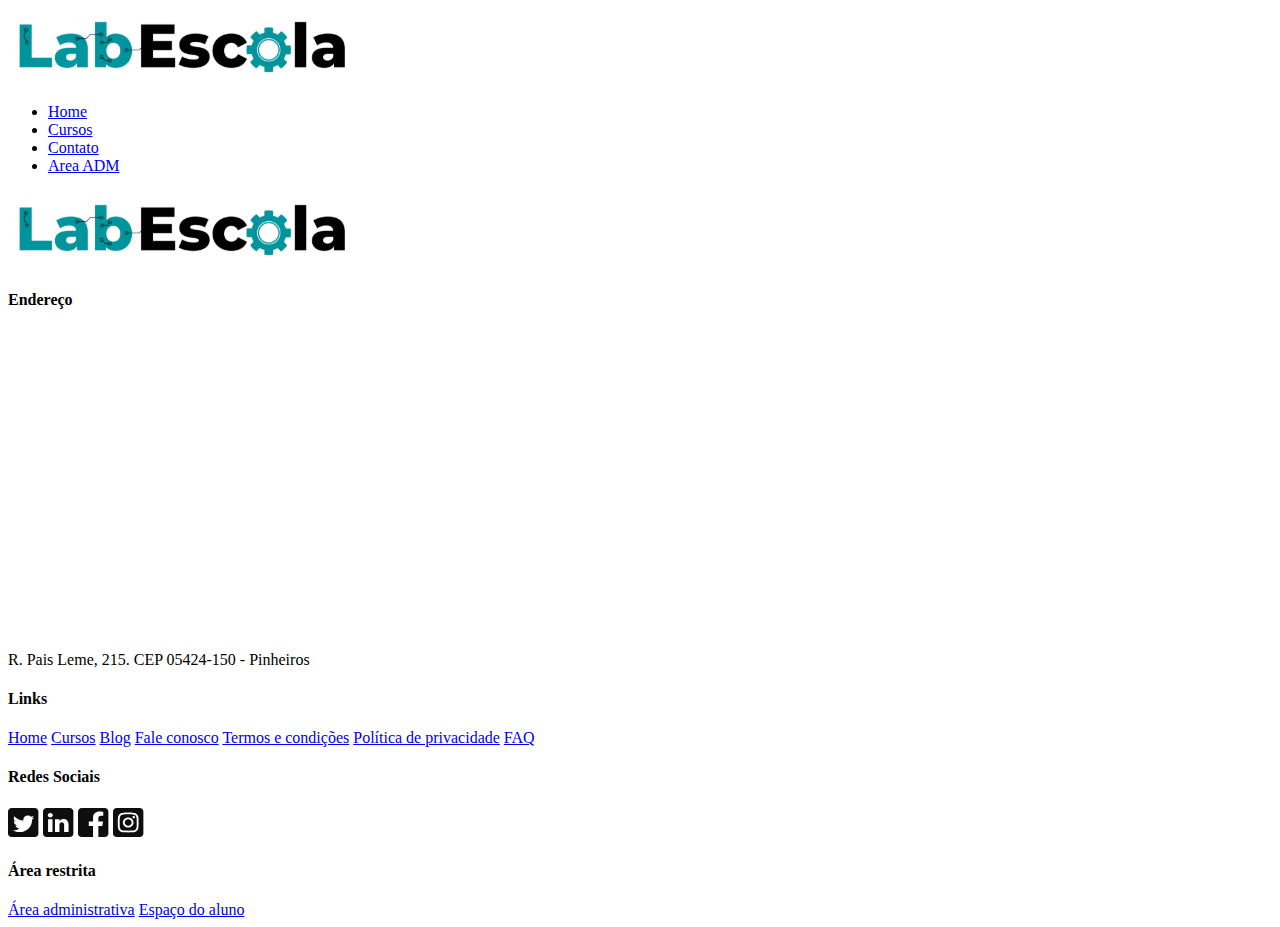
==== area-adm.html @ 89916156 "HTML part 2" ====
<!DOCTYPE html>
<html lang="en">

<head>
    <meta charset="UTF-8">
    <meta http-equiv="X-UA-Compatible" content="IE=edge">
    <meta name="viewport" content="width=device-width, initial-scale=1.0">
    <title>Document</title>
</head>

<body>
    <header>
        <a href="./index.html">
            <img src="./assets/logo-labescola.svg" alt="Logo labEscola">
        </a>
        <nav>
            <ul>
                <li><a href="./index.html">Home</a></li>
                <li><a href="./cursos.html">Cursos</a></li>
                <li><a href="./cotanto.html">Contato</a></li>
                <li><a href="./area-adm.html">Area ADM</a></li>
            </ul>
        </nav>
    </header>
    <main>
        <nav>

        </nav>
        <section>

        </section>
    </main>
    <footer>
        <img src="./assets/logo-labescola.svg" alt="">
        <div>
            <h4>Endereço</h4>
            <iframe
                src="https://www.google.com/maps/embed?pb=!1m14!1m8!1m3!1d29726.95340119853!2d-42.6489185!3d-21.3556549!3m2!1i1024!2i768!4f13.1!3m3!1m2!1s0x94ce57a7c7ace4c3%3A0x586759cab9b5c95a!2sR.%20Pais%20Leme%2C%20215%20-%20Pinheiros%2C%20S%C3%A3o%20Paulo%20-%20SP%2C%2005424-150!5e0!3m2!1spt-BR!2sbr!4v1671233624335!5m2!1spt-BR!2sbr"
                width="400" height="300" style="border:0;" allowfullscreen="" loading="lazy"
                referrerpolicy="no-referrer-when-downgrade"></iframe>
            <p>R. Pais Leme, 215. CEP 05424-150 - Pinheiros</p>
        </div>
        <div>
            <h4>Links</h4>
            <a href="./index.html">Home</a>
            <a href="./cursos.html">Cursos</a>
            <a href="#">Blog</a>
            <a href="./cotanto.html">Fale conosco</a>
            <a href="#">Termos e condições</a>
            <a href="#">Política de privacidade</a>
            <a href="#">FAQ</a>
        </div>
        <div>
            <h4>Redes Sociais</h4>
            <img src="./assets/twitter.svg" alt="Twitter Logo">
            <img src="./assets/linkedin.svg" alt="Linkedin Logo">
            <img src="./assets/facebook.svg" alt="Facebook Logo">
            <img src="./assets/instagram.svg" alt="Instagram Logo">
        </div>
        <div>
            <h4>Área restrita</h4>
            <a href="#">Área administrativa</a>
            <a href="#">Espaço do aluno</a>
        </div>
    </footer>
    <script src="./script.js"></script>
</body>

</html>
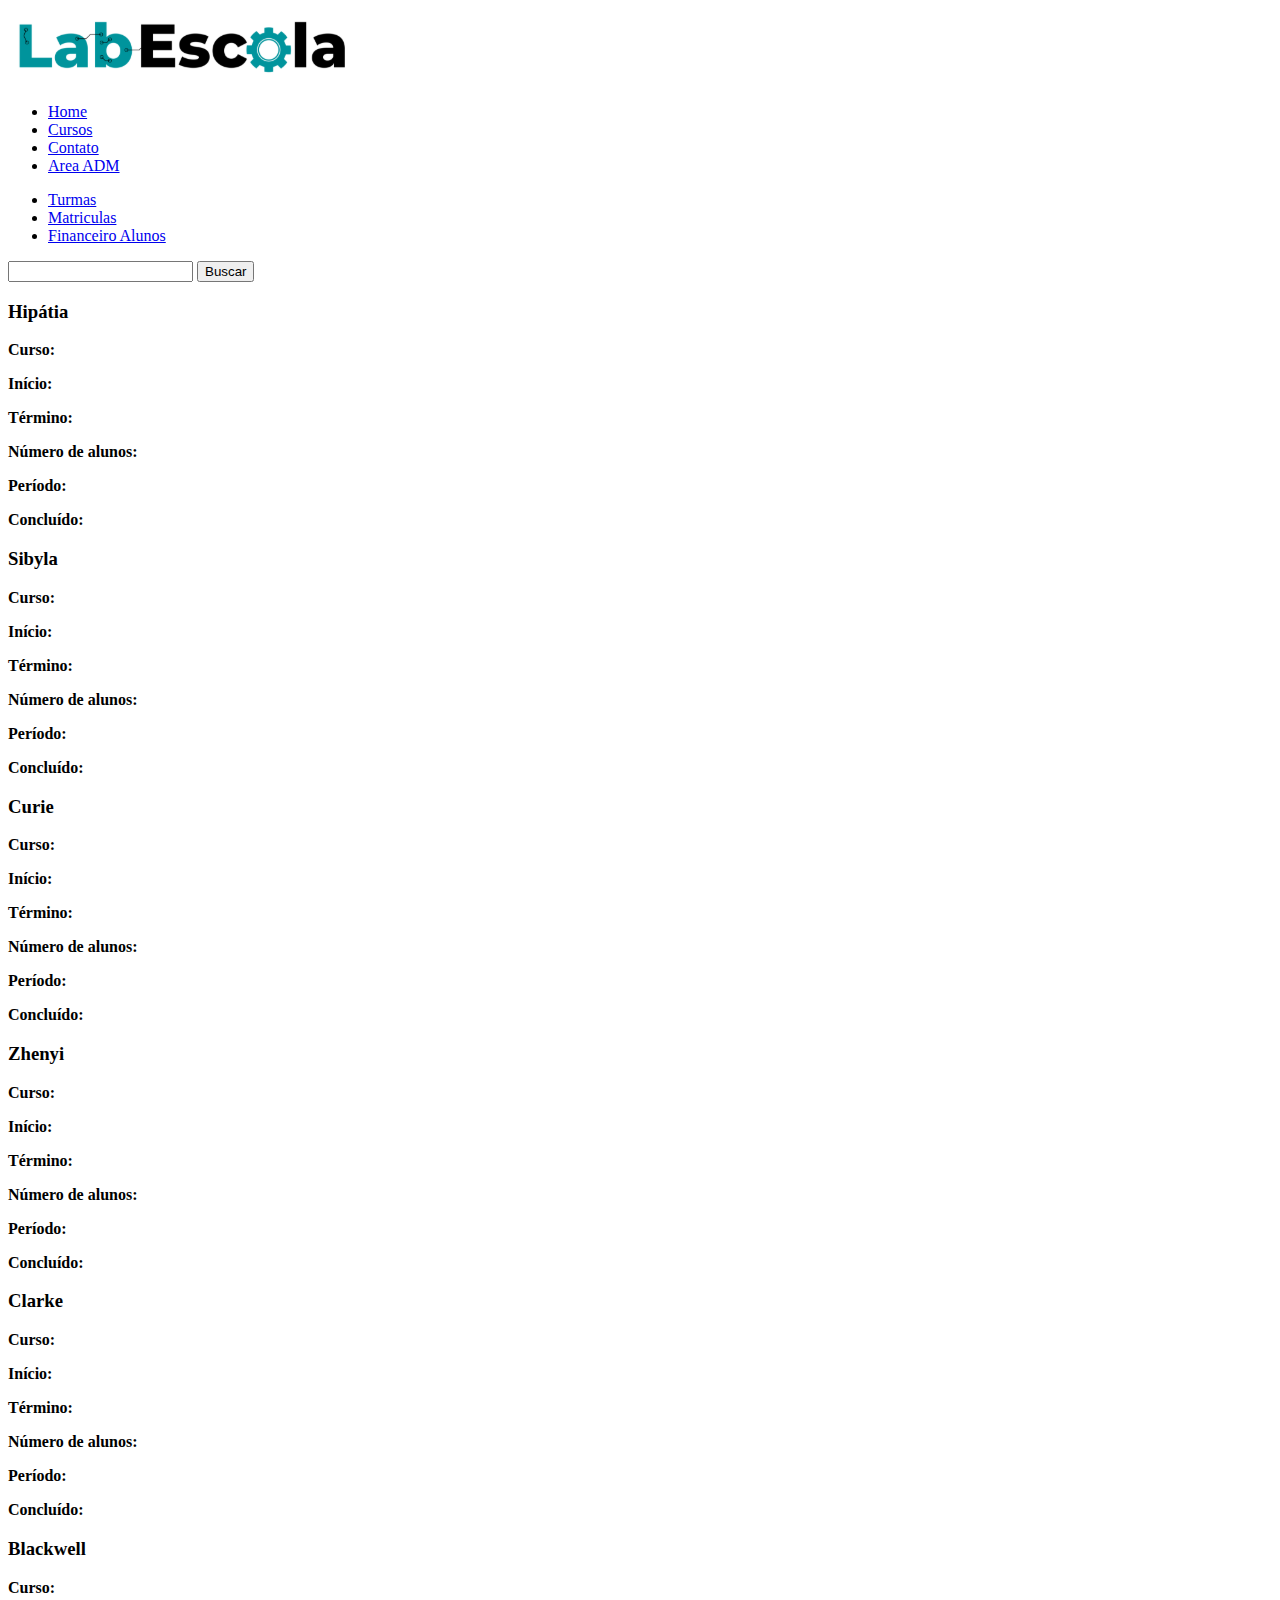
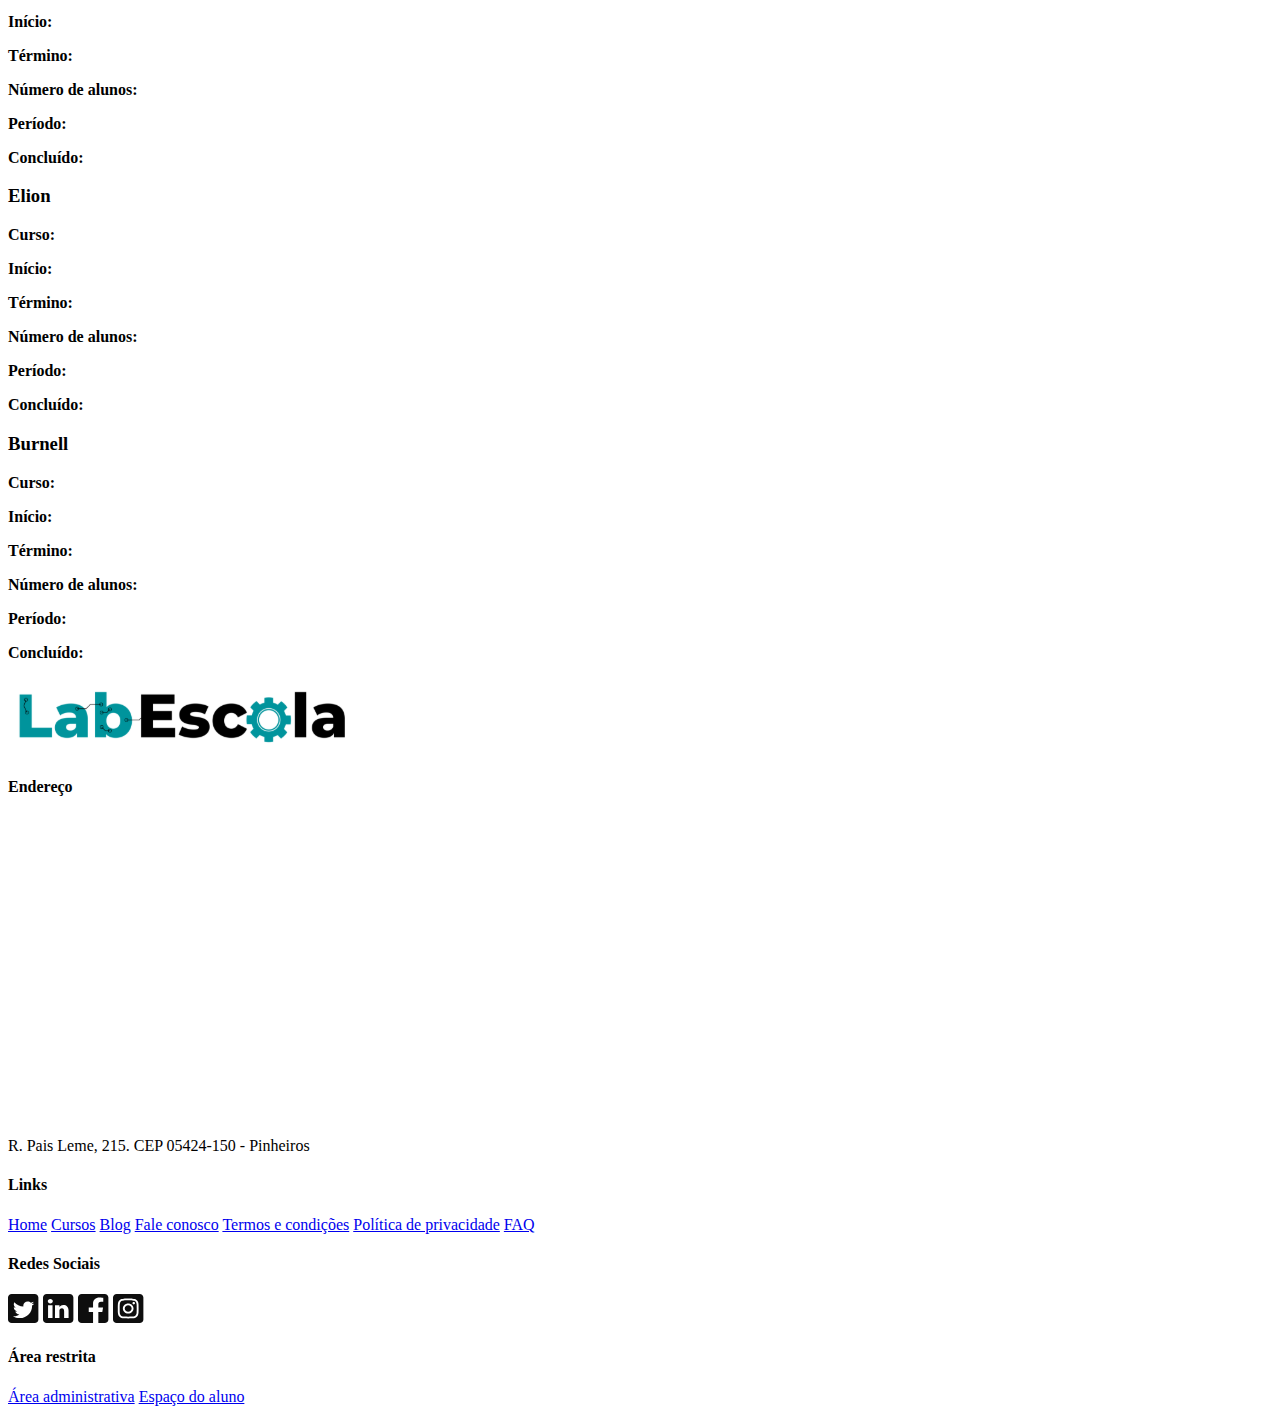
==== commit 0b428457: "change area-adm.html, add financeiro.html and matriculas.html" ====
--- a/area-adm.html
+++ b/area-adm.html
@@ -24,10 +24,87 @@
     </header>
     <main>
         <nav>
-
+            <ul>
+                <li><a href="./area-adm.html">Turmas</a></li>
+                <li><a href="./matriculas.html">Matriculas</a></li>
+                <li><a href="./financeiro.html">Financeiro Alunos</a></li>
+            </ul>
         </nav>
         <section>
-
+            <input type="search" name="search" id="search">
+            <button>Buscar</button>
+            <article>
+                <h3>Hipátia</h3>
+                <p><strong>Curso:</strong></p>
+                <p><strong>Início:</strong></p>
+                <p><strong>Término:</strong></p>
+                <p><strong>Número de alunos:</strong></p>
+                <p><strong>Período:</strong></p>
+                <p><strong>Concluído:</strong></p>
+            </article>
+            <article>
+                <h3>Sibyla</h3>
+                <p><strong>Curso:</strong></p>
+                <p><strong>Início:</strong></p>
+                <p><strong>Término:</strong></p>
+                <p><strong>Número de alunos:</strong></p>
+                <p><strong>Período:</strong></p>
+                <p><strong>Concluído:</strong></p>
+            </article>
+            <article>
+                <h3>Curie</h3>
+                <p><strong>Curso:</strong></p>
+                <p><strong>Início:</strong></p>
+                <p><strong>Término:</strong></p>
+                <p><strong>Número de alunos:</strong></p>
+                <p><strong>Período:</strong></p>
+                <p><strong>Concluído:</strong></p>
+            </article>
+            <article>
+                <h3>Zhenyi</h3>
+                <p><strong>Curso:</strong></p>
+                <p><strong>Início:</strong></p>
+                <p><strong>Término:</strong></p>
+                <p><strong>Número de alunos:</strong></p>
+                <p><strong>Período:</strong></p>
+                <p><strong>Concluído:</strong></p>
+            </article>
+            <article>
+                <h3>Clarke</h3>
+                <p><strong>Curso:</strong></p>
+                <p><strong>Início:</strong></p>
+                <p><strong>Término:</strong></p>
+                <p><strong>Número de alunos:</strong></p>
+                <p><strong>Período:</strong></p>
+                <p><strong>Concluído:</strong></p>
+            </article>
+            <article>
+                <h3>Blackwell</h3>
+                <p><strong>Curso:</strong></p>
+                <p><strong>Início:</strong></p>
+                <p><strong>Término:</strong></p>
+                <p><strong>Número de alunos:</strong></p>
+                <p><strong>Período:</strong></p>
+                <p><strong>Concluído:</strong></p>
+            </article>
+            <article>
+                <h3>Elion</h3>
+                <p><strong>Curso:</strong></p>
+                <p><strong>Início:</strong></p>
+                <p><strong>Término:</strong></p>
+                <p><strong>Número de alunos:</strong></p>
+                <p><strong>Período:</strong></p>
+                <p><strong>Concluído:</strong></p>
+            </article>
+            <article>
+                <h3>Burnell</h3>
+                <p><strong>Curso:</strong></p>
+                <p><strong>Início:</strong></p>
+                <p><strong>Término:</strong></p>
+                <p><strong>Número de alunos:</strong></p>
+                <p><strong>Período:</strong></p>
+                <p><strong>Concluído:</strong></p>
+            </article>
         </section>
     </main>
     <footer>
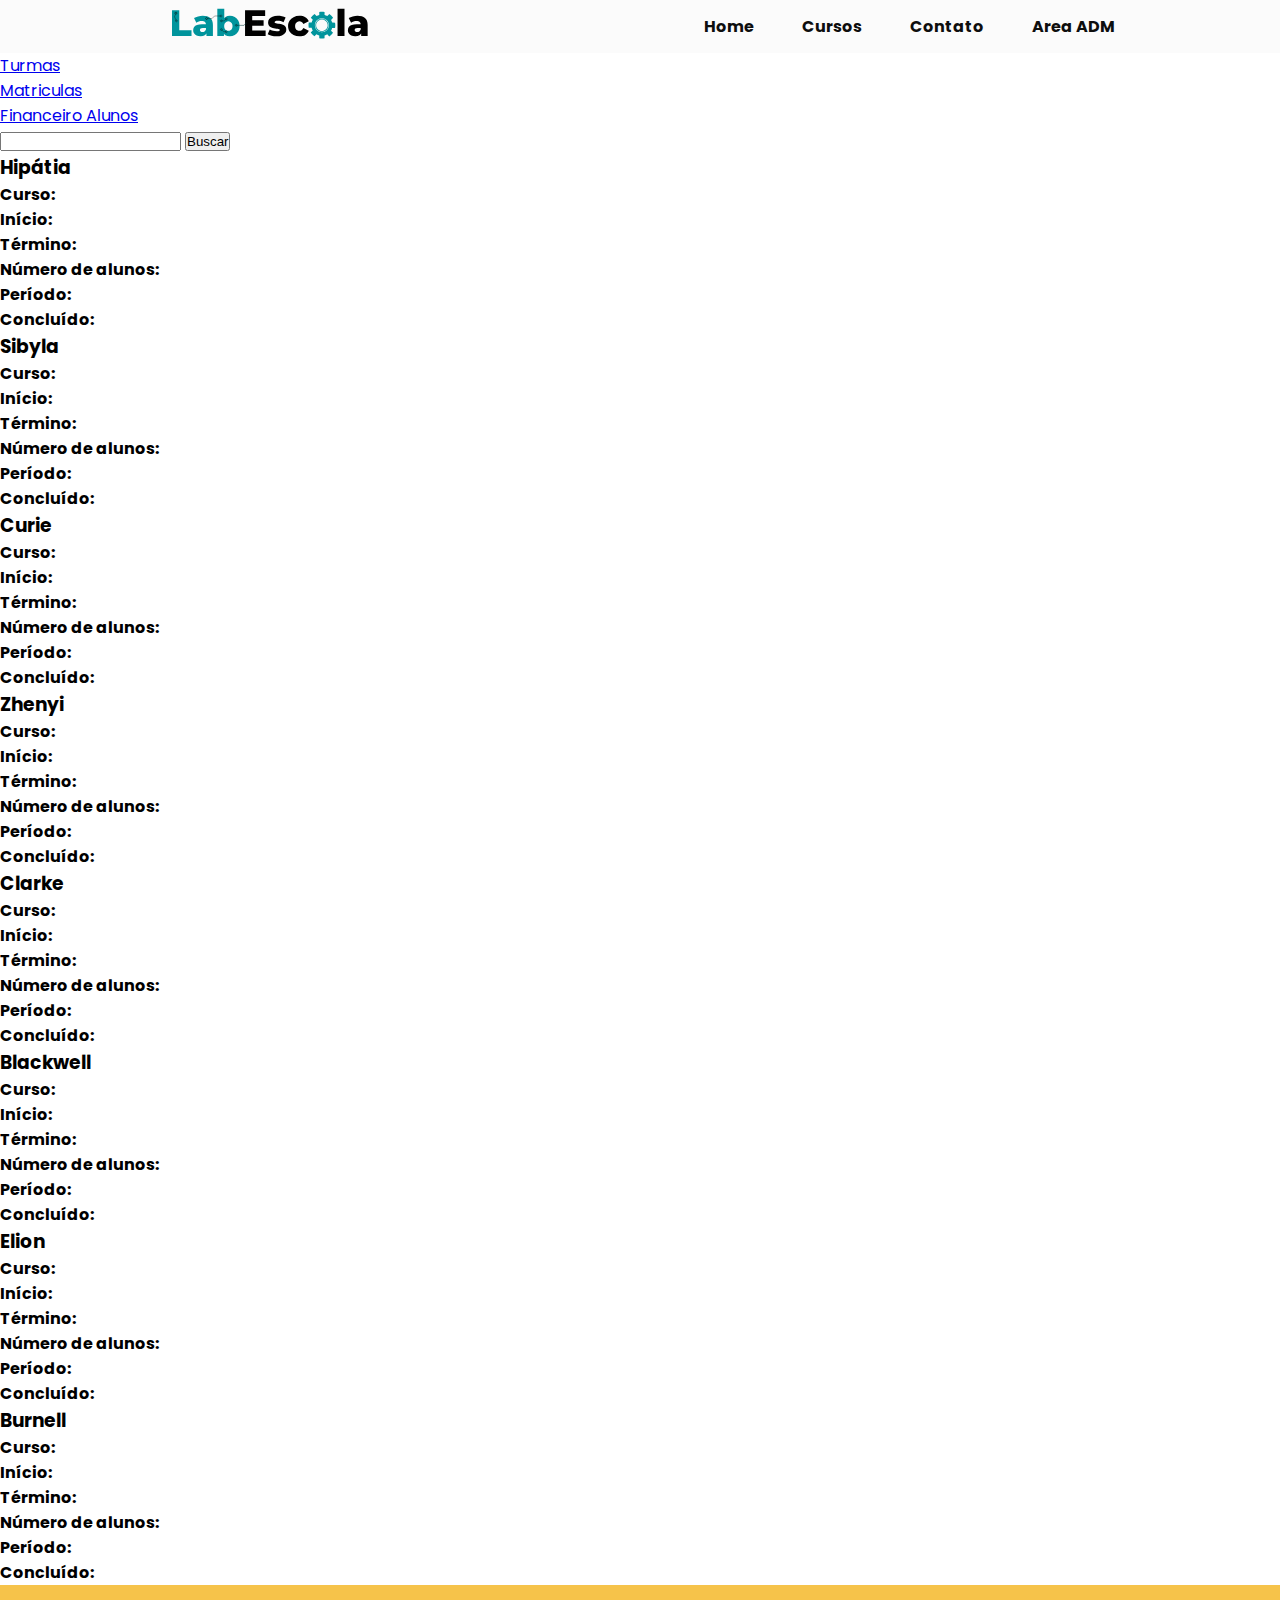
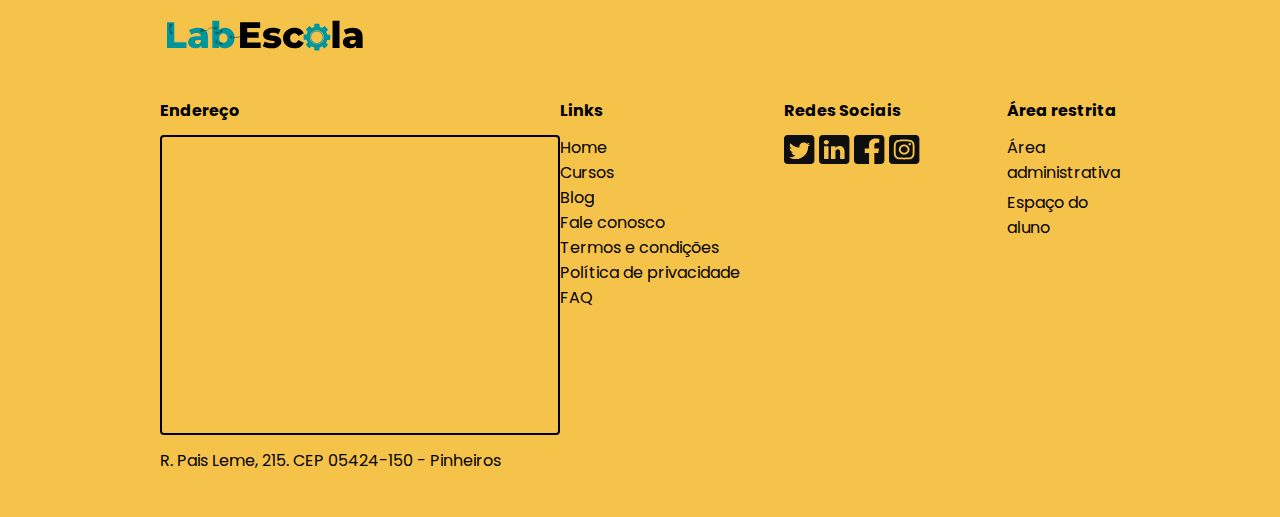
==== commit c13586d4: "footer changes" ====
--- a/area-adm.html
+++ b/area-adm.html
@@ -5,7 +5,11 @@
     <meta charset="UTF-8">
     <meta http-equiv="X-UA-Compatible" content="IE=edge">
     <meta name="viewport" content="width=device-width, initial-scale=1.0">
-    <title>Document</title>
+    <link rel="preconnect" href="https://fonts.googleapis.com">
+    <link rel="preconnect" href="https://fonts.gstatic.com" crossorigin>
+    <link href="https://fonts.googleapis.com/css2?family=Poppins:wght@400;700&display=swap" rel="stylesheet">
+    <link rel="stylesheet" href="./styles/global.css">
+    <title>Área ADM</title>
 </head>
 
 <body>
@@ -108,34 +112,34 @@
         </section>
     </main>
     <footer>
-        <img src="./assets/logo-labescola.svg" alt="">
-        <div>
-            <h4>Endereço</h4>
-            <iframe
-                src="https://www.google.com/maps/embed?pb=!1m14!1m8!1m3!1d29726.95340119853!2d-42.6489185!3d-21.3556549!3m2!1i1024!2i768!4f13.1!3m3!1m2!1s0x94ce57a7c7ace4c3%3A0x586759cab9b5c95a!2sR.%20Pais%20Leme%2C%20215%20-%20Pinheiros%2C%20S%C3%A3o%20Paulo%20-%20SP%2C%2005424-150!5e0!3m2!1spt-BR!2sbr!4v1671233624335!5m2!1spt-BR!2sbr"
-                width="400" height="300" style="border:0;" allowfullscreen="" loading="lazy"
-                referrerpolicy="no-referrer-when-downgrade"></iframe>
-            <p>R. Pais Leme, 215. CEP 05424-150 - Pinheiros</p>
+        <img src="./assets/logo-labescola.svg" alt="Logo LabEscola">
+        <h4>Endereço</h4>
+        <iframe
+            src="https://www.google.com/maps/embed?pb=!1m14!1m8!1m3!1d29726.95340119853!2d-42.6489185!3d-21.3556549!3m2!1i1024!2i768!4f13.1!3m3!1m2!1s0x94ce57a7c7ace4c3%3A0x586759cab9b5c95a!2sR.%20Pais%20Leme%2C%20215%20-%20Pinheiros%2C%20S%C3%A3o%20Paulo%20-%20SP%2C%2005424-150!5e0!3m2!1spt-BR!2sbr!4v1671233624335!5m2!1spt-BR!2sbr"
+            width="400" height="300" style="border:2px solid black; border-radius: 4px;" allowfullscreen=""
+            loading="lazy" referrerpolicy="no-referrer-when-downgrade"></iframe>
+        <p class="adress">R. Pais Leme, 215. CEP 05424-150 - Pinheiros</p>
+        <h4>Links</h4>
+        <div class="footer-links">
+            <ul>
+                <li><a href="./index.html">Home</a></li>
+                <li><a href="./cursos.html">Cursos</a></li>
+                <li><a href="#">Blog</a></li>
+                <li><a href="./cotanto.html">Fale conosco</a></li>
+                <li><a href="#">Termos e condições</a></li>
+                <li><a href="#">Política de privacidade</a></li>
+                <li><a href="#">FAQ</a></li>
+            </ul>
         </div>
-        <div>
-            <h4>Links</h4>
-            <a href="./index.html">Home</a>
-            <a href="./cursos.html">Cursos</a>
-            <a href="#">Blog</a>
-            <a href="./cotanto.html">Fale conosco</a>
-            <a href="#">Termos e condições</a>
-            <a href="#">Política de privacidade</a>
-            <a href="#">FAQ</a>
-        </div>
-        <div>
-            <h4>Redes Sociais</h4>
+        <h4>Redes Sociais</h4>
+        <div class="footer-social-icons">
             <img src="./assets/twitter.svg" alt="Twitter Logo">
             <img src="./assets/linkedin.svg" alt="Linkedin Logo">
             <img src="./assets/facebook.svg" alt="Facebook Logo">
             <img src="./assets/instagram.svg" alt="Instagram Logo">
         </div>
-        <div>
-            <h4>Área restrita</h4>
+        <h4>Área restrita</h4>
+        <div class="footer-area-links">
             <a href="#">Área administrativa</a>
             <a href="#">Espaço do aluno</a>
         </div>
--- a/styles/global.css
+++ b/styles/global.css
@@ -0,0 +1,126 @@
+:root {
+    --black: #0E0E0E;
+    --white: #FBFBFB;
+    --yellow: #F6C34A;
+    --grey: #707070;
+}
+
+* {
+    padding: 0;
+    margin: 0;
+    box-sizing: border-box;
+}
+
+body {
+    font-family: 'Poppins', sans-serif;
+}
+
+/* HEADER */
+
+header {
+    background-color: var(--white);
+    display: flex;
+    justify-content: space-around;
+    align-items: center;
+}
+
+header ul {
+    display: flex;
+    list-style: none;
+    gap: 3em;
+    justify-content: center;
+    align-items: center;
+}
+
+header li a {
+    text-decoration: none;
+    color: var(--black);
+    font-weight: 700;
+    font-size: 1rem;
+}
+
+/* FOOTER */
+
+footer {
+    background-color: var(--yellow);
+    /* height: 30vh; */
+    width: 100%;
+    padding: 0 10em 2em 10em;
+
+    display: grid;
+    grid-template-rows: 1fr .5fr 3fr .5fr;
+    grid-template-columns: 1.5fr 1fr 1fr .5fr;
+    grid-template-areas:
+        " img . . ."
+        "adress-title links-title social-title area-title"
+        "map links social-icons area-icons"
+        "adress . . .";
+    align-content: center;
+    justify-content: center;
+}
+
+footer>img {
+    grid-area: img;
+    align-self: center;
+}
+
+footer>h4:nth-of-type(1) {
+    grid-area: adress-title;
+    align-self: center;
+}
+
+footer>h4:nth-of-type(2) {
+    grid-area: links-title;
+    align-self: center;
+}
+
+footer>h4:nth-of-type(3) {
+    grid-area: social-title;
+    align-self: center;
+}
+
+footer>h4:nth-of-type(4) {
+    grid-area: area-title;
+    align-self: center;
+}
+
+footer iframe {
+    grid-area: map;
+}
+
+.footer-links {
+    grid-area: links;
+    display: flex;
+    flex-direction: column;
+    gap: .3em;
+}
+
+
+.footer-social-icons {
+    grid-area: social-icons;
+}
+
+.footer-area-links {
+    grid-area: area-icons;
+    display: flex;
+    flex-direction: column;
+    gap: .3em;
+}
+
+.adress {
+    grid-area: adress;
+    align-self: center;
+}
+
+footer li {
+    list-style: none;
+}
+
+footer a {
+    text-decoration: none;
+    color: black;
+}
+
+footer a:hover {
+    color: var(--white);
+}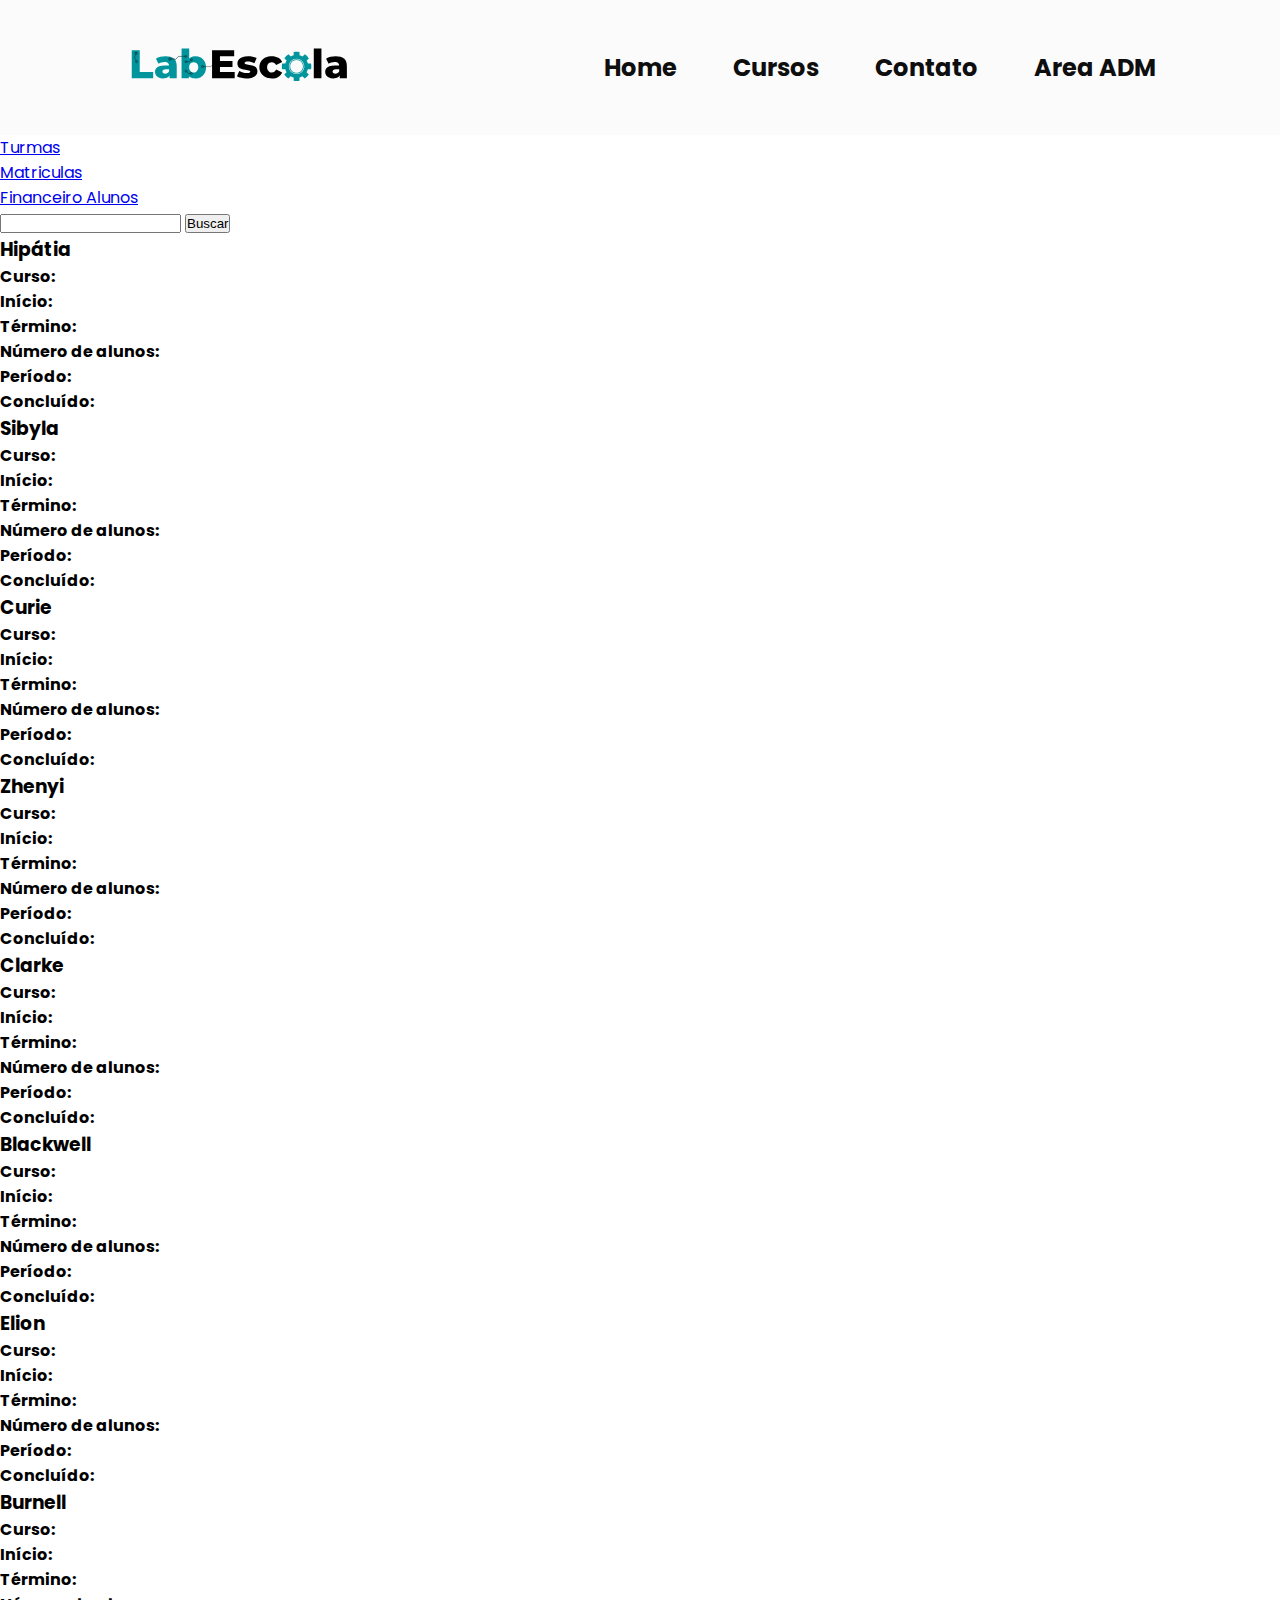
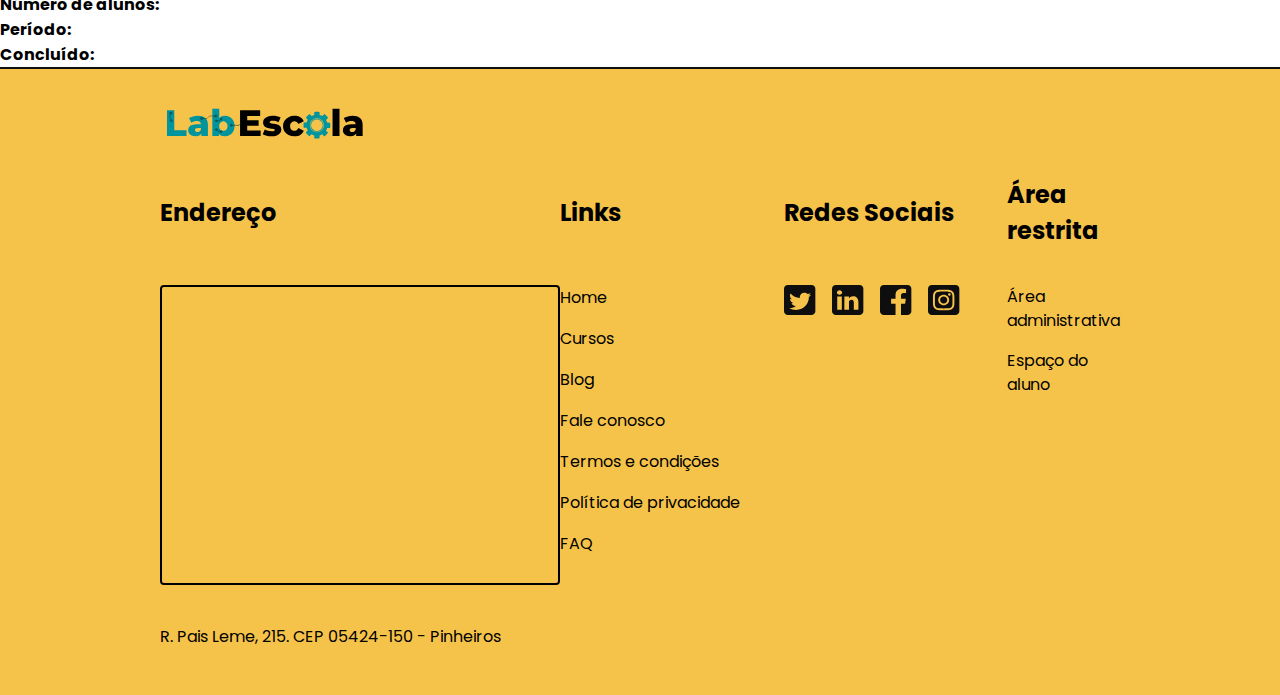
==== commit 72a482e6: "change the header and footer, and home main content" ====
--- a/area-adm.html
+++ b/area-adm.html
@@ -15,13 +15,13 @@
 <body>
     <header>
         <a href="./index.html">
-            <img src="./assets/logo-labescola.svg" alt="Logo labEscola">
+            <img src="./assets/logo-labescola.svg" alt="Logo LabEscola">
         </a>
         <nav>
             <ul>
                 <li><a href="./index.html">Home</a></li>
                 <li><a href="./cursos.html">Cursos</a></li>
-                <li><a href="./cotanto.html">Contato</a></li>
+                <li><a href="./contato.html">Contato</a></li>
                 <li><a href="./area-adm.html">Area ADM</a></li>
             </ul>
         </nav>
@@ -121,7 +121,7 @@
         <p class="adress">R. Pais Leme, 215. CEP 05424-150 - Pinheiros</p>
         <h4>Links</h4>
         <div class="footer-links">
-            <ul>
+            <ul class="links-container">
                 <li><a href="./index.html">Home</a></li>
                 <li><a href="./cursos.html">Cursos</a></li>
                 <li><a href="#">Blog</a></li>
--- a/styles/global.css
+++ b/styles/global.css
@@ -22,12 +22,17 @@
     display: flex;
     justify-content: space-around;
     align-items: center;
+    height: 15vh;
+}
+
+header img {
+    width: 18vw;
 }
 
 header ul {
     display: flex;
     list-style: none;
-    gap: 3em;
+    gap: 3.5em;
     justify-content: center;
     align-items: center;
 }
@@ -36,14 +41,14 @@
     text-decoration: none;
     color: var(--black);
     font-weight: 700;
-    font-size: 1rem;
+    font-size: 1.5rem;
+    line-height: 36px;
 }
 
 /* FOOTER */
 
 footer {
     background-color: var(--yellow);
-    /* height: 30vh; */
     width: 100%;
     padding: 0 10em 2em 10em;
 
@@ -57,11 +62,23 @@
         "adress . . .";
     align-content: center;
     justify-content: center;
+    border-top: 2px solid var(--black);
 }
 
 footer>img {
     grid-area: img;
     align-self: center;
+}
+
+footer h4 {
+    font-size: 1.5rem;
+    line-height: 2.25rem;
+    margin-bottom: 1.5em;
+}
+
+footer a {
+    font-size: 1rem;
+    line-height: 1.5rem;
 }
 
 footer>h4:nth-of-type(1) {
@@ -90,21 +107,30 @@
 
 .footer-links {
     grid-area: links;
+}
+
+.links-container {
     display: flex;
     flex-direction: column;
-    gap: .3em;
+    gap: 1em;
 }
-
 
 .footer-social-icons {
     grid-area: social-icons;
+    display: flex;
+    gap: 1em;
+    align-items: flex-start;
+}
+
+.footer-social-icons img {
+    width: 2rem;
 }
 
 .footer-area-links {
     grid-area: area-icons;
     display: flex;
     flex-direction: column;
-    gap: .3em;
+    gap: 1em;
 }
 
 .adress {
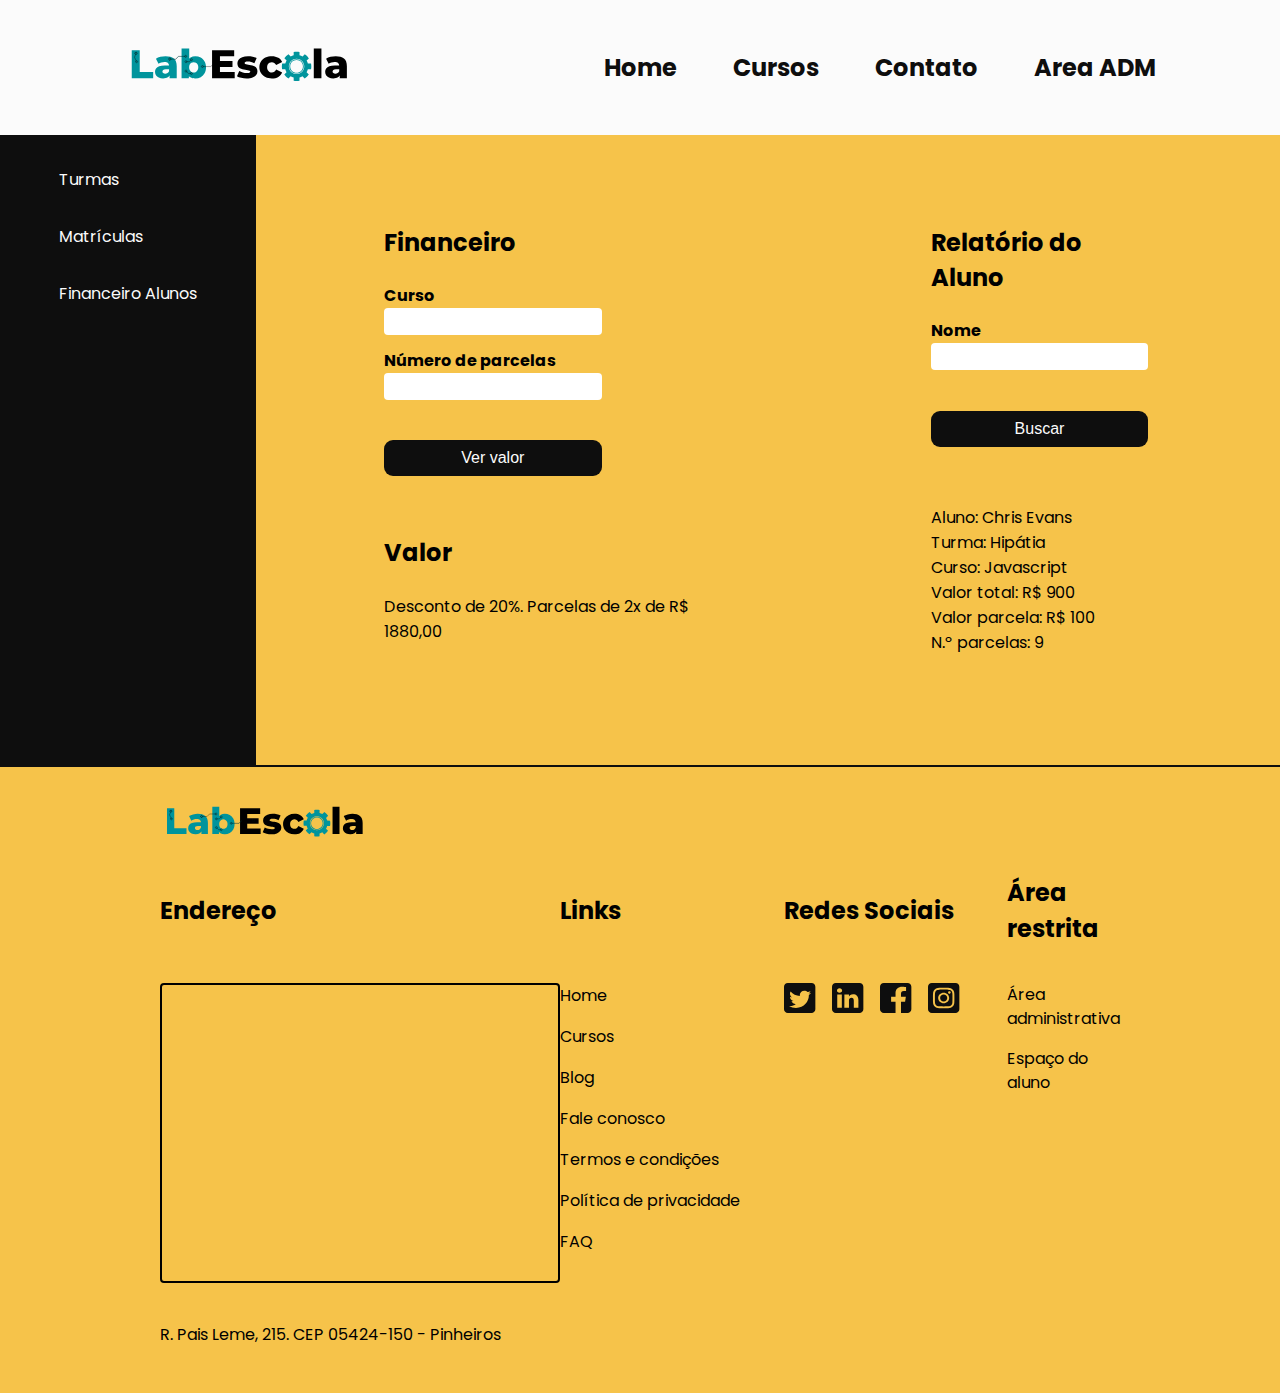
==== commit fd5d235c: "style the Area ADM page" ====
--- a/area-adm.html
+++ b/area-adm.html
@@ -9,6 +9,7 @@
     <link rel="preconnect" href="https://fonts.gstatic.com" crossorigin>
     <link href="https://fonts.googleapis.com/css2?family=Poppins:wght@400;700&display=swap" rel="stylesheet">
     <link rel="stylesheet" href="./styles/global.css">
+    <link rel="stylesheet" href="./styles/area-adm.css">
     <title>Área ADM</title>
 </head>
 
@@ -27,88 +28,154 @@
         </nav>
     </header>
     <main>
-        <nav>
+        <aside>
             <ul>
-                <li><a href="./area-adm.html">Turmas</a></li>
-                <li><a href="./matriculas.html">Matriculas</a></li>
-                <li><a href="./financeiro.html">Financeiro Alunos</a></li>
+                <li>Turmas</li>
+                <li>Matrículas</li>
+                <li>Financeiro Alunos</li>
             </ul>
-        </nav>
-        <section>
-            <input type="search" name="search" id="search">
-            <button>Buscar</button>
-            <article>
-                <h3>Hipátia</h3>
-                <p><strong>Curso:</strong></p>
-                <p><strong>Início:</strong></p>
-                <p><strong>Término:</strong></p>
-                <p><strong>Número de alunos:</strong></p>
-                <p><strong>Período:</strong></p>
-                <p><strong>Concluído:</strong></p>
-            </article>
-            <article>
-                <h3>Sibyla</h3>
-                <p><strong>Curso:</strong></p>
-                <p><strong>Início:</strong></p>
-                <p><strong>Término:</strong></p>
-                <p><strong>Número de alunos:</strong></p>
-                <p><strong>Período:</strong></p>
-                <p><strong>Concluído:</strong></p>
-            </article>
-            <article>
-                <h3>Curie</h3>
-                <p><strong>Curso:</strong></p>
-                <p><strong>Início:</strong></p>
-                <p><strong>Término:</strong></p>
-                <p><strong>Número de alunos:</strong></p>
-                <p><strong>Período:</strong></p>
-                <p><strong>Concluído:</strong></p>
-            </article>
-            <article>
-                <h3>Zhenyi</h3>
-                <p><strong>Curso:</strong></p>
-                <p><strong>Início:</strong></p>
-                <p><strong>Término:</strong></p>
-                <p><strong>Número de alunos:</strong></p>
-                <p><strong>Período:</strong></p>
-                <p><strong>Concluído:</strong></p>
-            </article>
-            <article>
-                <h3>Clarke</h3>
-                <p><strong>Curso:</strong></p>
-                <p><strong>Início:</strong></p>
-                <p><strong>Término:</strong></p>
-                <p><strong>Número de alunos:</strong></p>
-                <p><strong>Período:</strong></p>
-                <p><strong>Concluído:</strong></p>
-            </article>
-            <article>
-                <h3>Blackwell</h3>
-                <p><strong>Curso:</strong></p>
-                <p><strong>Início:</strong></p>
-                <p><strong>Término:</strong></p>
-                <p><strong>Número de alunos:</strong></p>
-                <p><strong>Período:</strong></p>
-                <p><strong>Concluído:</strong></p>
-            </article>
-            <article>
-                <h3>Elion</h3>
-                <p><strong>Curso:</strong></p>
-                <p><strong>Início:</strong></p>
-                <p><strong>Término:</strong></p>
-                <p><strong>Número de alunos:</strong></p>
-                <p><strong>Período:</strong></p>
-                <p><strong>Concluído:</strong></p>
-            </article>
-            <article>
-                <h3>Burnell</h3>
-                <p><strong>Curso:</strong></p>
-                <p><strong>Início:</strong></p>
-                <p><strong>Término:</strong></p>
-                <p><strong>Número de alunos:</strong></p>
-                <p><strong>Período:</strong></p>
-                <p><strong>Concluído:</strong></p>
-            </article>
+        </aside>
+        <section class="turmas hidden" id="turmas">
+            <div class="search-bar">
+                <input type="search" name="search" id="search">
+                <button>Buscar</button>
+            </div>
+            <div class="cards-container">
+                <article class="cards card1" id="card1">
+                    <h3>Hipátia</h3>
+                    <p><strong>Curso:</strong> JavaScript</p>
+                    <p><strong>Início:</strong> 31/12/2031</p>
+                    <p><strong>Término:</strong> 31/12/2032</p>
+                    <p><strong>Número de alunos:</strong> 322</p>
+                    <p><strong>Período:</strong> Noturno</p>
+                    <p><strong>Concluído:</strong> Não</p>
+                </article>
+                <article class="cards card2" id="card2">
+                    <h3>Sibyla</h3>
+                    <p><strong>Curso:</strong></p>
+                    <p><strong>Início:</strong></p>
+                    <p><strong>Término:</strong></p>
+                    <p><strong>Número de alunos:</strong></p>
+                    <p><strong>Período:</strong></p>
+                    <p><strong>Concluído:</strong></p>
+                </article>
+                <article class="cards card3" id="card3">
+                    <h3>Curie</h3>
+                    <p><strong>Curso:</strong></p>
+                    <p><strong>Início:</strong></p>
+                    <p><strong>Término:</strong></p>
+                    <p><strong>Número de alunos:</strong></p>
+                    <p><strong>Período:</strong></p>
+                    <p><strong>Concluído:</strong></p>
+                </article>
+                <article class="cards card4" id="card4">
+                    <h3>Zhenyi</h3>
+                    <p><strong>Curso:</strong></p>
+                    <p><strong>Início:</strong></p>
+                    <p><strong>Término:</strong></p>
+                    <p><strong>Número de alunos:</strong></p>
+                    <p><strong>Período:</strong></p>
+                    <p><strong>Concluído:</strong></p>
+                </article>
+                <article class="cards card5" id="card5">
+                    <h3>Clarke</h3>
+                    <p><strong>Curso:</strong></p>
+                    <p><strong>Início:</strong></p>
+                    <p><strong>Término:</strong></p>
+                    <p><strong>Número de alunos:</strong></p>
+                    <p><strong>Período:</strong></p>
+                    <p><strong>Concluído:</strong></p>
+                </article>
+                <article class="cards card6" id="card6">
+                    <h3>Blackwell</h3>
+                    <p><strong>Curso:</strong></p>
+                    <p><strong>Início:</strong></p>
+                    <p><strong>Término:</strong></p>
+                    <p><strong>Número de alunos:</strong></p>
+                    <p><strong>Período:</strong></p>
+                    <p><strong>Concluído:</strong></p>
+                </article>
+                <article class="cards card7" id="card7">
+                    <h3>Elion</h3>
+                    <p><strong>Curso:</strong></p>
+                    <p><strong>Início:</strong></p>
+                    <p><strong>Término:</strong></p>
+                    <p><strong>Número de alunos:</strong></p>
+                    <p><strong>Período:</strong></p>
+                    <p><strong>Concluído:</strong></p>
+                </article>
+                <article class="cards card8" id="card8">
+                    <h3>Burnell</h3>
+                    <p><strong>Curso:</strong></p>
+                    <p><strong>Início:</strong></p>
+                    <p><strong>Término:</strong></p>
+                    <p><strong>Número de alunos:</strong></p>
+                    <p><strong>Período:</strong></p>
+                    <p><strong>Concluído:</strong></p>
+                </article>
+            </div>
+        </section>
+        <section class="matriculas hidden" id="matriculas">
+            <div class="form-wrapper">
+                <h2>Matrículas</h2>
+                <form action="" class="form-matriculas">
+                    <label for="nome-matricula">Nome</label>
+                    <input type="text" name="nome-matricula" id="nome-matricula">
+                    <label for="curso">Curso</label>
+                    <input type="text" name="curso" id="curso">
+                    <label for="turma">Turma</label>
+                    <input type="text" name="turma" id="turma">
+                    <label for="nParcelas">Número de parcelas</label>
+                    <input type="number" name="nParcelas" id="nParcelas">
+                    <input type="submit" value="Matricular aluno">
+                </form>
+            </div>
+            <div class="aluno-matriculado">
+                <div class="aluno-title-wrapper">
+                    <h2>Aluno matriculado</h2>
+                    <img src="./assets/confirm-icon.svg" alt="Icone de confirmação">
+                </div>
+                <p>Aluno matriculado</p>
+                <p>Nome: Calvin Klein</p>
+                <p>Curso: Javascript</p>
+                <p>Turma: Clarke</p>
+            </div>
+        </section>
+        <section class="financeiro" id="financeiro">
+            <div>
+                <div>
+                    <h2>Financeiro</h2>
+                    <form action="" class="form-financeiro">
+                        <label for="cursosEscolhidos">Curso</label>
+                        <input type="text" name="cursosEscolhidos" id="cursosEscolhidos">
+                        <label for="nParcelas">Número de parcelas</label>
+                        <input type="text" name="nParcelas" id="nParcelas-Financeiro">
+                        <input type="submit" value="Ver valor">
+                    </form>
+                </div>
+                <div id="res-valor">
+                    <h2>Valor</h2>
+                    <p>Desconto de 20%. Parcelas de 2x de R$ 1880,00</p>
+                </div>
+            </div>
+            <div class="relatorio-wrapper">
+                <div>
+                    <h2>Relatório do Aluno</h2>
+                    <form action="" class="form-relatorio">
+                        <label for="name-financeiro">Nome</label>
+                        <input type="search" name="name-financeiro" id="name-financeiro">
+                        <input type="submit" value="Buscar">
+                    </form>
+                </div>
+                <div id="res-relatorio">
+                    <p>Aluno: Chris Evans</p>
+                    <p>Turma: Hipátia</p>
+                    <p>Curso: Javascript</p>
+                    <p>Valor total: R$ 900</p>
+                    <p>Valor parcela: R$ 100</p>
+                    <p>N.º parcelas: 9</p>
+                </div>
+            </div>
         </section>
     </main>
     <footer>
--- a/styles/area-adm.css
+++ b/styles/area-adm.css
@@ -0,0 +1,242 @@
+main {
+    display: flex;
+    height: 70vh;
+}
+
+aside {
+    display: flex;
+    align-items: flex-start;
+    justify-content: center;
+    background-color: var(--black);
+    width: 20vw;
+}
+
+aside ul {
+    display: flex;
+    flex-direction: column;
+    gap: 2em;
+    margin-top: 2em;
+}
+
+aside li {
+    list-style: none;
+    color: var(--white);
+    cursor: pointer;
+}
+
+/* TURMAS */
+
+.turmas {
+    display: flex;
+    flex-direction: column;
+    align-items: center;
+    justify-content: center;
+    gap: 3em;
+    background-color: var(--yellow);
+    width: 80vw;
+}
+
+.search-bar {
+    display: flex;
+}
+
+.search-bar input {
+    border: none;
+    width: 15vw;
+    height: 4vh;
+    outline: none;
+}
+
+.search-bar button {
+    border: none;
+    width: 6vw;
+    background-color: var(--black);
+    color: var(--white);
+    font-size: 1.25rem;
+    line-height: 1.875rem;
+}
+
+
+.cards-container {
+    display: grid;
+    grid-template-columns: repeat(4, auto);
+    grid-template-rows: repeat(2, auto);
+    grid-template-areas:
+        "card1 card2 card3 card4"
+        "card5 card6 card7 card8"
+    ;
+    gap: 30px;
+}
+
+.cards {
+    display: flex;
+    flex-direction: column;
+    align-items: flex-start;
+    background-color: var(--white);
+    border-radius: 12px;
+    padding: 1.5em 3em;
+}
+
+.cards h3 {
+    align-self: center;
+    margin-bottom: 1em;
+    font-size: 1.25rem;
+    line-height: 1.875rem;
+}
+
+.cards p {
+    font-size: 1rem;
+    line-height: 1.3619rem;
+}
+
+.card1 {
+    grid-area: card1;
+}
+
+.card2 {
+    grid-area: card2;
+}
+
+.card3 {
+    grid-area: card3;
+}
+
+.card4 {
+    grid-area: card4;
+}
+
+.card5 {
+    grid-area: card5;
+}
+
+.card6 {
+    grid-area: card6;
+}
+
+.card7 {
+    grid-area: card7;
+}
+
+.card8 {
+    grid-area: card8;
+}
+
+/* FINAL TURMAS */
+
+/* MATRÍCULAS */
+
+.matriculas {
+    display: flex;
+    background-color: var(--yellow);
+    width: 80vw;
+    padding: 10vh 10vw;
+    gap: 15vw;
+}
+
+.form-wrapper h2 {
+    margin-bottom: 1em;
+}
+
+.form-matriculas {
+    display: flex;
+    flex-direction: column;
+}
+
+.form-matriculas input {
+    width: 17vw;
+    height: 3vh;
+    border: none;
+    border-radius: 4px;
+    outline: none;
+    font-size: 1.5rem;
+    margin-bottom: 1.5vh;
+}
+
+.form-matriculas label {
+    font-size: 1rem;
+    line-height: 1.5rem;
+    font-weight: 700;
+}
+
+.form-matriculas input[type=submit] {
+    background-color: var(--black);
+    color: var(--white);
+    margin-top: 3vh;
+    height: 4vh;
+    border-radius: 9px;
+    font-size: 1rem;
+}
+
+.aluno-title-wrapper {
+    display: flex;
+    align-items: center;
+    justify-content: center;
+    gap: 1em;
+    margin-bottom: 1em;
+}
+
+/* FINAL MATRÍCULAS */
+
+/* FINANCEIRO */
+
+.financeiro {
+    display: flex;
+    background-color: var(--yellow);
+    width: 80vw;
+    padding: 10vh 10vw;
+    gap: 15vw;
+}
+
+.financeiro h2 {
+    margin-bottom: 1em;
+}
+
+.financeiro input {
+    width: 17vw;
+    height: 3vh;
+    border: none;
+    border-radius: 4px;
+    outline: none;
+    font-size: 1.5rem;
+    margin-bottom: 1.5vh;
+}
+
+.financeiro input[type=submit] {
+    background-color: var(--black);
+    color: var(--white);
+    margin-top: 3vh;
+    height: 4vh;
+    border-radius: 9px;
+    font-size: 1rem;
+}
+
+.financeiro label {
+    font-size: 1rem;
+    line-height: 1.5rem;
+    font-weight: 700;
+}
+
+.form-financeiro {
+    display: flex;
+    flex-direction: column;
+}
+
+#res-valor {
+    margin-top: 5vh;
+}
+
+#res-relatorio {
+    margin-top: 5vh;
+}
+
+.form-relatorio {
+    display: flex;
+    flex-direction: column;
+}
+
+
+/* FINAL FINANCEIRO */
+
+.hidden {
+    display: none;
+}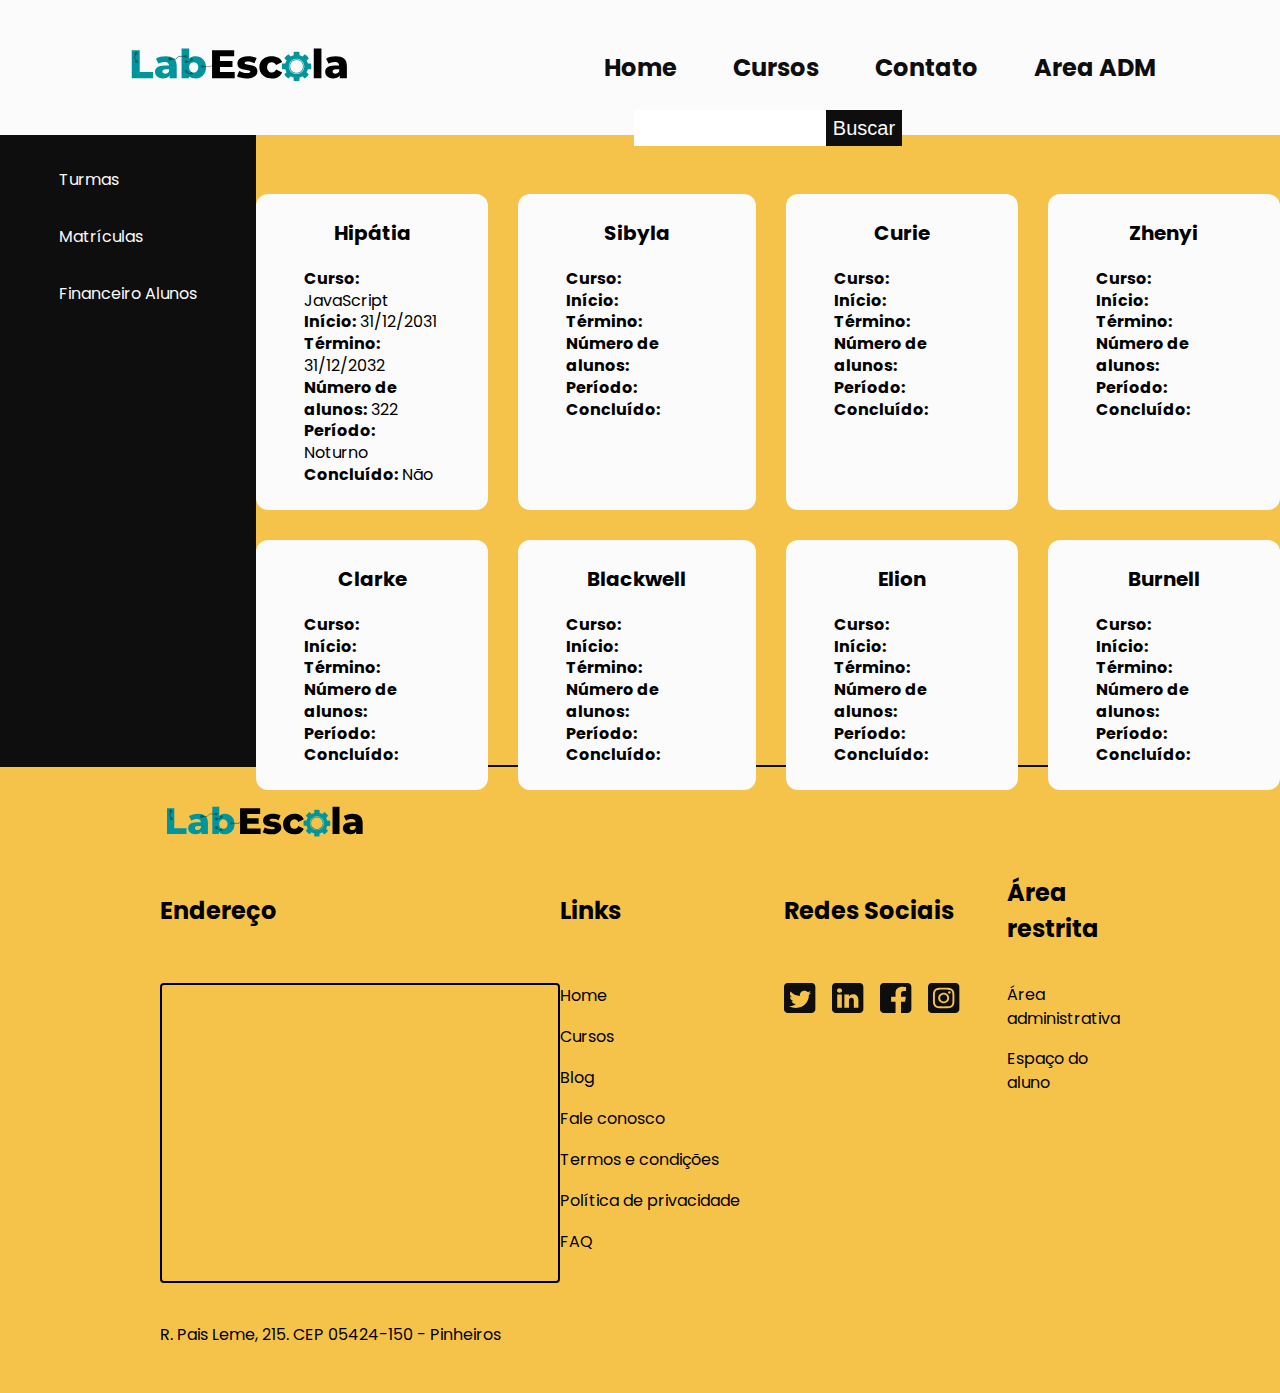
==== commit 8cca901a: "js update" ====
--- a/area-adm.html
+++ b/area-adm.html
@@ -35,10 +35,10 @@
                 <li>Financeiro Alunos</li>
             </ul>
         </aside>
-        <section class="turmas hidden" id="turmas">
+        <section class="turmas" id="turmas">
             <div class="search-bar">
                 <input type="search" name="search" id="search">
-                <button>Buscar</button>
+                <button onclick="buscarTurma()">Buscar</button>
             </div>
             <div class="cards-container">
                 <article class="cards card1" id="card1">
@@ -141,7 +141,7 @@
                 <p>Turma: Clarke</p>
             </div>
         </section>
-        <section class="financeiro" id="financeiro">
+        <section class="financeiro hidden" id="financeiro">
             <div>
                 <div>
                     <h2>Financeiro</h2>
@@ -161,19 +161,14 @@
             <div class="relatorio-wrapper">
                 <div>
                     <h2>Relatório do Aluno</h2>
-                    <form action="" class="form-relatorio">
+                    <div class="form-relatorio">
                         <label for="name-financeiro">Nome</label>
-                        <input type="search" name="name-financeiro" id="name-financeiro">
-                        <input type="submit" value="Buscar">
-                    </form>
-                </div>
-                <div id="res-relatorio">
-                    <p>Aluno: Chris Evans</p>
-                    <p>Turma: Hipátia</p>
-                    <p>Curso: Javascript</p>
-                    <p>Valor total: R$ 900</p>
-                    <p>Valor parcela: R$ 100</p>
-                    <p>N.º parcelas: 9</p>
+                        <input type="search" name="name-financeiro" id="nameFinanceiro">
+                        <input type="submit" value="Buscar" onclick="relatorioEstudante()">
+                    </div>
+                </div>
+                <div id="resRelatorio">
+
                 </div>
             </div>
         </section>
